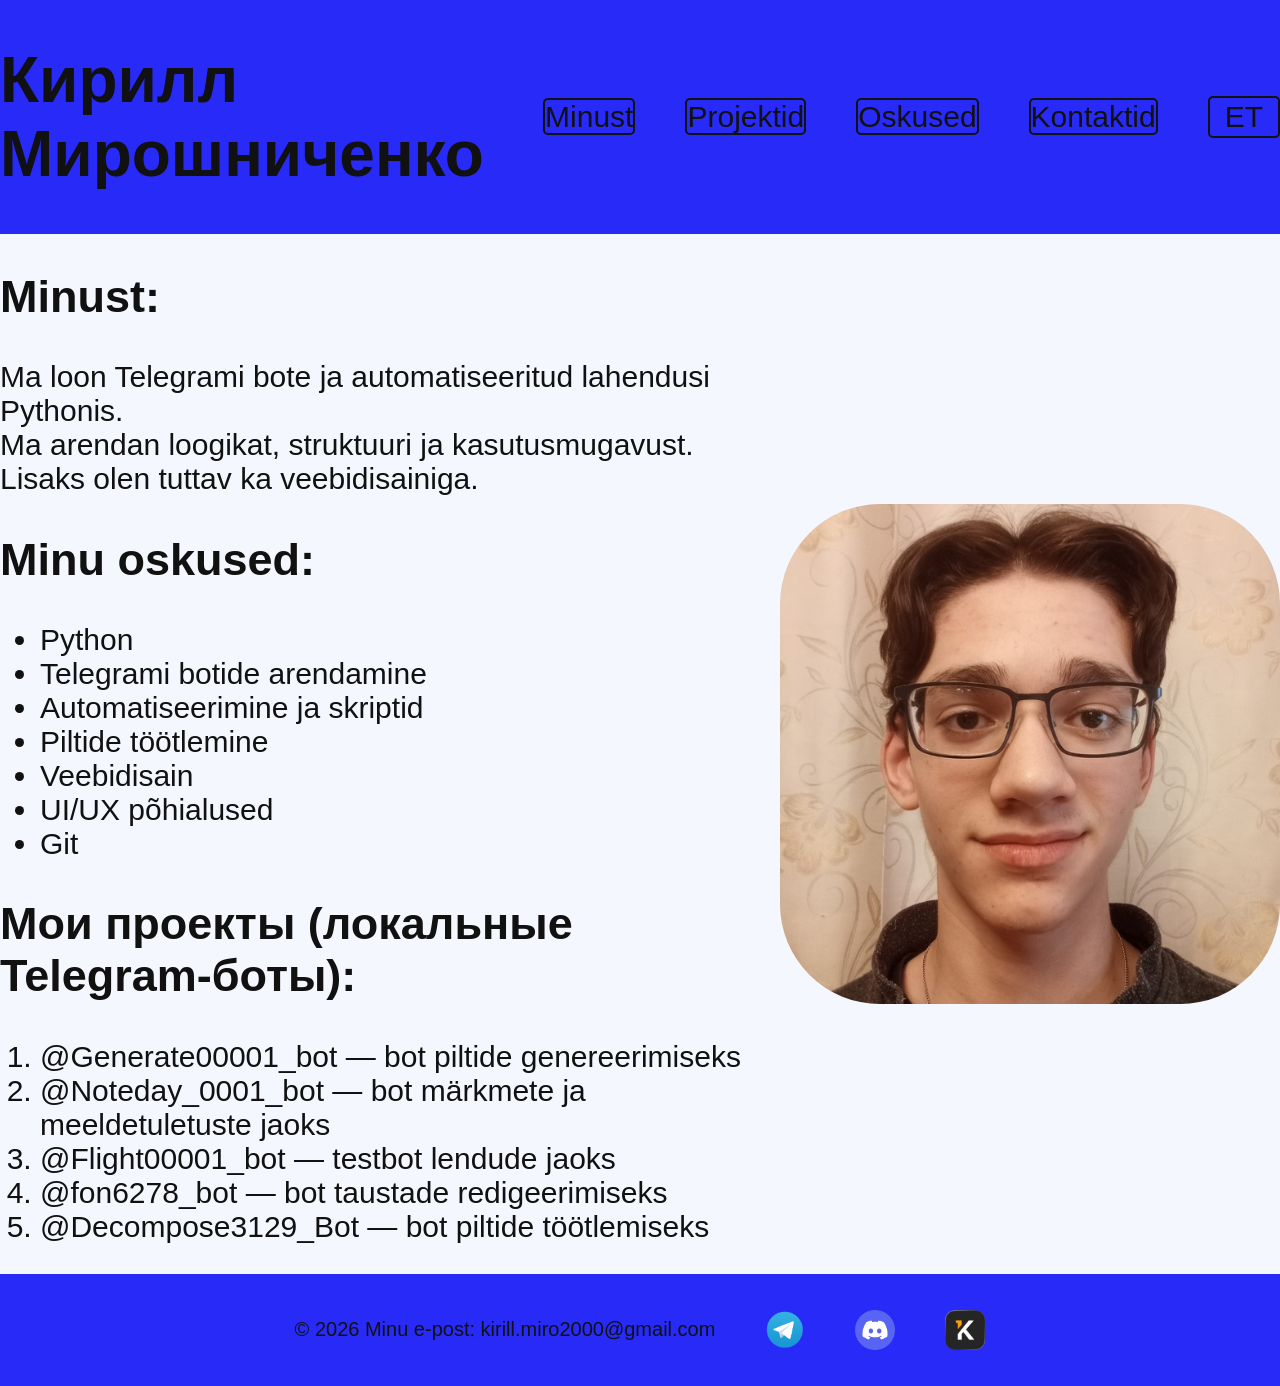
==== et.html @ a0fd9b2f "First commit" ====
<!DOCTYPE html>
<html lang="en">

<!-- HEAD -->
<head>
    <meta charset="UTF-8">
    <meta name="viewport" content="width=device-width, initial-scale=1.0">
    <title>Portfolio</title>
    <link rel="stylesheet" href="style.css">
</head>

<body>

<!-- HEADER -->
    <header>
        <h1>Кирилл Мирошниченко</h1>
        <nav>
            <ul>
                <li><a href="#about">Minust</a></li>
                <li><a href="#skills">Projektid</a></li>
                <li><a href="#projects">Oskused</a></li>
                <li><a href="#contact">Kontaktid</a></li>

                <!-- Языковая кнопка -->
                <li class="lang_menu">
                    <a id="lang_botton">ET</a>
                    <ul class="lang_dropdown">
                        <li><a id="lang_botton" href="index.html">EN</a></li>
                        <li><a id="lang_botton" href="ru.html">RU</a></li>
                    </ul>
                </li>
            </ul>
        </nav>
    </header>

<!-- MAIN -->
    <main>
    <article class="content">
        <article class="text_content">
            <section id="about">
                <h2>Minust:</h2>
                <p>
                    Ma loon Telegrami bote ja automatiseeritud lahendusi Pythonis.<br>
                    Ma arendan loogikat, struktuuri ja kasutusmugavust.<br>
                    Lisaks olen tuttav ka veebidisainiga.
                </p >
            </section>
            <section id="skills">
                <h2>Minu oskused:</h2>
                <ul>
                    <li>Python</li>
                    <li>Telegrami botide arendamine</li>
                    <li>Automatiseerimine ja skriptid</li>
                    <li>Piltide töötlemine</li>
                    <li>Veebidisain</li>
                    <li>UI/UX põhialused</li>
                    <li>Git</li>
                </ul>
            </section>
            <section id="projects">
                <h2>Мои проекты (локальные Telegram-боты):</h2>
                <ol>
                    <li>
                        <a href="https://t.me/Generate00001_bot" target="_blank">@Generate00001_bot</a>
                        — bot piltide genereerimiseks
                    </li>
                    <li>
                        <a href="https://t.me/Noteday_0001_bot" target="_blank">@Noteday_0001_bot</a>
                        — bot märkmete ja meeldetuletuste jaoks
                    </li>
                    <li>
                        <a href="https://t.me/Flight00001_bot" target="_blank">@Flight00001_bot</a>
                        — testbot lendude jaoks
                    </li>
                    <li>
                        <a href="https://t.me/fon6278_bot" target="_blank">@fon6278_bot</a>
                        — bot taustade redigeerimiseks
                    </li>
                    <li>
                        <a href="https://t.me/Decompose3129_Bot" target="_blank">@Decompose3129_Bot</a>
                        — bot piltide töötlemiseks
                    </li>
                </ol>
            </section>
        </article>
        <img class="profile_img" src="images/My_foto.png" alt="Profile photo: A square, blue background with less-than—slash—greater-than signs, underlined with two lines.">
    </article>
    </main>

<!-- FOOTER -->
<footer>
    <p id="contact">© 2026 Minu e-post: kirill.miro2000@gmail.com</p>
    <ul>
        <li>
            <a href="https://t.me/kirillmiro2000" target="_blank">
                <img src="images/Telegram_Messenger.png" width="40" alt="Telegram_Messenger foto">
            </a>
        </li>
        <li>
            <a href="https://discord.gg/gztjpwzr" target="_blank">
                <img src="images/Discord_Messender.png" width="40" alt="Discord_Messender foto">
            </a>
        </li>
        <li>
            <a href="https://kwork.ru/user/kirillmiro2000">
                <img src="images/Kwork_foto_1.png" width="40" alt="Kwork platforme foto">
            </a>
        </li>
    </ul>
</footer>

</body>
</html>
---- style.css ----
body {
    font-family: Arial, sans-serif;
    margin: 0;
    padding: 0;
    background: #F5F7FF;
    color: #111111;
}

/* HEADER */

header {
    display: flex;
    justify-content: space-around;
    align-items: center;
    background-color: #282BF8;
}

h1{
    font-size: 64px;
    color: #111111;
}

nav ul {
    display: flex;
    align-items: center;
    gap: 50px;
    font-size: 30px;
    list-style: none;
    padding: 0;
}

nav a:not(#lang_botton){
    text-decoration: none;
    border: 2px solid #111111;
    border-radius: 5px;
    color: #111111;
    transition: color 0.3s ease, border-color 0.3s ease;
}

nav a:hover:not(#lang_botton) {
    color: #5A6BFF;
    border-color: #5A6BFF;
}

/* MAIN */

.content {
    display: flex;
    justify-content: space-around;
    align-items: center;
}

.text_content{
    font-size: 30px;
    color: #111111;
}

.profile_img {
    width: 500px;
    border-radius: 100px;
}

ol a {
    text-decoration: none;
    color: #111111;
    transition: color 0.3s ease;
}

ol a:hover {
    color: #5A6BFF;
}

/* FOOTER */

footer {
    display: flex;
    justify-content: center;
    align-items: center;
    color: #111111;
    background: #282BF8;
    gap: 50px;
}

footer p {
    font-size: 20px;
}


footer ul {
    display: flex;
    justify-content: center;
    gap: 50px;
    font-size: 36px;
    list-style: none;
    padding: 0;
}

footer a {
    display: flex;
    align-items: center;
    gap: 10px;
}

/* LANGUAGE MENU */

.lang_menu {
    display: flex;
    justify-content: center;
    position: relative;
    border: 2px solid #111111;
    border-radius: 5px;
    padding: 2px 15px;
}

.lang_dropdown {
    display: none;
    position: absolute;
    list-style: none;
    top: 100%;
    z-index: 1000;

}

.lang_dropdown li a {
    text-decoration: none;
    display: block;
    border: 2px solid #111111;
    border-radius: 5px;
    padding: 2px 15px;
    background: #F5F7FF;
    color: #111111;
    border-radius: 5;
}

.lang_dropdown li a:hover {
    background: #5A6BFF;
    color: white;
}

.lang_menu:hover .lang_dropdown {
    display: block;
}
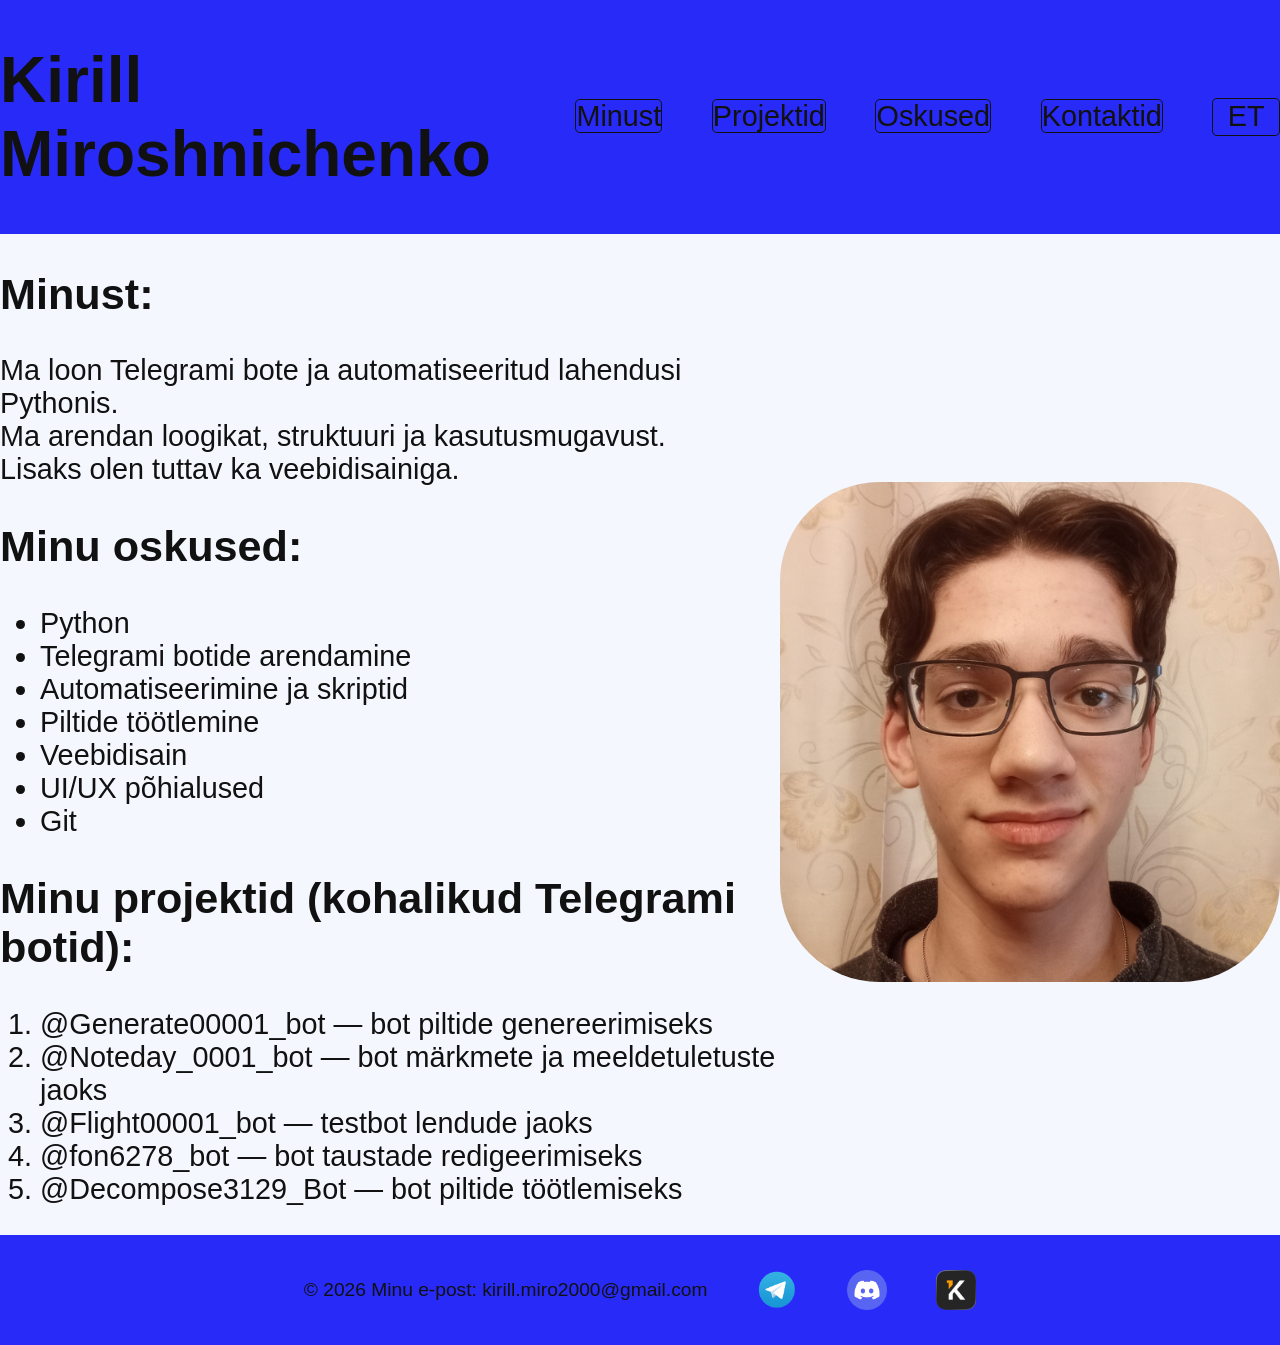
==== commit 6cd83f49: "Second commit" ====
--- a/et.html
+++ b/et.html
@@ -1,5 +1,5 @@
 <!DOCTYPE html>
-<html lang="en">
+<html lang="et">
 
 <!-- HEAD -->
 <head>
@@ -9,19 +9,21 @@
     <link rel="stylesheet" href="style.css">
 </head>
 
+<!-- BODY -->
 <body>
 
 <!-- HEADER -->
     <header>
-        <h1>Кирилл Мирошниченко</h1>
+        <h1>Kirill Miroshnichenko</h1>
         <nav>
             <ul>
+            <!-- SECTION -->
                 <li><a href="#about">Minust</a></li>
                 <li><a href="#skills">Projektid</a></li>
                 <li><a href="#projects">Oskused</a></li>
                 <li><a href="#contact">Kontaktid</a></li>
 
-                <!-- Языковая кнопка -->
+            <!-- LANGUAGE_BOTTON -->
                 <li class="lang_menu">
                     <a id="lang_botton">ET</a>
                     <ul class="lang_dropdown">
@@ -35,79 +37,97 @@
 
 <!-- MAIN -->
     <main>
-    <article class="content">
-        <article class="text_content">
-            <section id="about">
-                <h2>Minust:</h2>
-                <p>
-                    Ma loon Telegrami bote ja automatiseeritud lahendusi Pythonis.<br>
-                    Ma arendan loogikat, struktuuri ja kasutusmugavust.<br>
-                    Lisaks olen tuttav ka veebidisainiga.
-                </p >
+        <section class="content">
+
+        <!-- TEXT -->
+            <section class="text_content">
+
+            <!-- ABOUT ME -->
+                <article id="about">
+                    <h2>Minust:</h2>
+                    <p>
+                        Ma loon Telegrami bote ja automatiseeritud lahendusi Pythonis.<br>
+                        Ma arendan loogikat, struktuuri ja kasutusmugavust.<br>
+                        Lisaks olen tuttav ka veebidisainiga.
+                    </p >
+                </article>
+
+            <!-- MY SKILLS -->
+                <article id="skills">
+                    <h2>Minu oskused:</h2>
+                    <ul>
+                        <li>Python</li>
+                        <li>Telegrami botide arendamine</li>
+                        <li>Automatiseerimine ja skriptid</li>
+                        <li>Piltide töötlemine</li>
+                        <li>Veebidisain</li>
+                        <li>UI/UX põhialused</li>
+                        <li>Git</li>
+                    </ul>
+                </article>
+
+            <!-- MY PROJECTS -->
+                <article id="projects">
+                    <h2>Minu projektid (kohalikud Telegrami botid):</h2>
+                    <ol>
+                        <li>
+                            <a href="https://t.me/Generate00001_bot" target="_blank">@Generate00001_bot</a>
+                            — bot piltide genereerimiseks
+                        </li>
+                        <li>
+                            <a href="https://t.me/Noteday_0001_bot" target="_blank">@Noteday_0001_bot</a>
+                            — bot märkmete ja meeldetuletuste jaoks
+                        </li>
+                        <li>
+                            <a href="https://t.me/Flight00001_bot" target="_blank">@Flight00001_bot</a>
+                            — testbot lendude jaoks
+                        </li>
+                        <li>
+                            <a href="https://t.me/fon6278_bot" target="_blank">@fon6278_bot</a>
+                            — bot taustade redigeerimiseks
+                        </li>
+                        <li>
+                            <a href="https://t.me/Decompose3129_Bot" target="_blank">@Decompose3129_Bot</a>
+                            — bot piltide töötlemiseks
+                        </li>
+                    </ol>
+                </article>
             </section>
-            <section id="skills">
-                <h2>Minu oskused:</h2>
-                <ul>
-                    <li>Python</li>
-                    <li>Telegrami botide arendamine</li>
-                    <li>Automatiseerimine ja skriptid</li>
-                    <li>Piltide töötlemine</li>
-                    <li>Veebidisain</li>
-                    <li>UI/UX põhialused</li>
-                    <li>Git</li>
-                </ul>
-            </section>
-            <section id="projects">
-                <h2>Мои проекты (локальные Telegram-боты):</h2>
-                <ol>
-                    <li>
-                        <a href="https://t.me/Generate00001_bot" target="_blank">@Generate00001_bot</a>
-                        — bot piltide genereerimiseks
-                    </li>
-                    <li>
-                        <a href="https://t.me/Noteday_0001_bot" target="_blank">@Noteday_0001_bot</a>
-                        — bot märkmete ja meeldetuletuste jaoks
-                    </li>
-                    <li>
-                        <a href="https://t.me/Flight00001_bot" target="_blank">@Flight00001_bot</a>
-                        — testbot lendude jaoks
-                    </li>
-                    <li>
-                        <a href="https://t.me/fon6278_bot" target="_blank">@fon6278_bot</a>
-                        — bot taustade redigeerimiseks
-                    </li>
-                    <li>
-                        <a href="https://t.me/Decompose3129_Bot" target="_blank">@Decompose3129_Bot</a>
-                        — bot piltide töötlemiseks
-                    </li>
-                </ol>
-            </section>
-        </article>
-        <img class="profile_img" src="images/My_foto.png" alt="Profile photo: A square, blue background with less-than—slash—greater-than signs, underlined with two lines.">
-    </article>
+            
+        <!-- IMG -->
+            <section>
+                <img class="profile_img" src="images/My_foto.png" alt="My profile photo.">
+            </section> 
+        </section>
     </main>
 
 <!-- FOOTER -->
-<footer>
-    <p id="contact">© 2026 Minu e-post: kirill.miro2000@gmail.com</p>
-    <ul>
-        <li>
-            <a href="https://t.me/kirillmiro2000" target="_blank">
-                <img src="images/Telegram_Messenger.png" width="40" alt="Telegram_Messenger foto">
-            </a>
-        </li>
-        <li>
-            <a href="https://discord.gg/gztjpwzr" target="_blank">
-                <img src="images/Discord_Messender.png" width="40" alt="Discord_Messender foto">
-            </a>
-        </li>
-        <li>
-            <a href="https://kwork.ru/user/kirillmiro2000">
-                <img src="images/Kwork_foto_1.png" width="40" alt="Kwork platforme foto">
-            </a>
-        </li>
-    </ul>
-</footer>
+    <footer>
+        <p id="contact">© 2026 Minu e-post: kirill.miro2000@gmail.com</p>
+        <ul>
+
+        <!-- TELEGRAM -->
+            <li>
+                <a href="https://t.me/kirillmiro2000" target="_blank">
+                    <img src="images/Telegram_Messenger.png" width="40" alt="Telegram_Messenger foto">
+                </a>
+            </li>
+
+        <!-- DISCORD -->
+            <li>
+                <a href="https://discord.gg/gztjpwzr" target="_blank">
+                    <img src="images/Discord_Messender.png" width="40" alt="Discord_Messender foto">
+                </a>
+            </li>
+
+        <!-- KWORK -->
+            <li>
+                <a href="https://kwork.ru/user/kirillmiro2000">
+                    <img src="images/Kwork_foto_1.png" width="40" alt="Kwork platforme foto">
+                </a>
+            </li>
+        </ul>
+    </footer>
 
 </body>
 </html>
--- a/style.css
+++ b/style.css
@@ -15,24 +15,24 @@
     background-color: #282BF8;
 }
 
-h1{
-    font-size: 64px;
+header h1{
+    font-size: 4rem;
     color: #111111;
 }
 
 nav ul {
     display: flex;
     align-items: center;
-    gap: 50px;
-    font-size: 30px;
+    gap: 3.1rem;
+    font-size: 1.8rem;
     list-style: none;
     padding: 0;
 }
 
-nav a:not(#lang_botton){
+nav a:not(#lang_botton) {
     text-decoration: none;
-    border: 2px solid #111111;
-    border-radius: 5px;
+    border: 0.1rem solid #111111;
+    border-radius: 0.3rem;
     color: #111111;
     transition: color 0.3s ease, border-color 0.3s ease;
 }
@@ -51,13 +51,13 @@
 }
 
 .text_content{
-    font-size: 30px;
+    font-size: 1.8rem;
     color: #111111;
 }
 
 .profile_img {
-    width: 500px;
-    border-radius: 100px;
+    max-width: 500px;
+    border-radius: 6.2rem;
 }
 
 ol a {
@@ -78,19 +78,18 @@
     align-items: center;
     color: #111111;
     background: #282BF8;
-    gap: 50px;
+    gap: 3.1rem;
 }
 
 footer p {
-    font-size: 20px;
+    font-size: 1.2rem;
 }
-
 
 footer ul {
     display: flex;
     justify-content: center;
-    gap: 50px;
-    font-size: 36px;
+    gap: 3.1rem;
+    font-size: 2.2rem;
     list-style: none;
     padding: 0;
 }
@@ -98,7 +97,7 @@
 footer a {
     display: flex;
     align-items: center;
-    gap: 10px;
+    gap: 0.6rem;
 }
 
 /* LANGUAGE MENU */
@@ -107,9 +106,9 @@
     display: flex;
     justify-content: center;
     position: relative;
-    border: 2px solid #111111;
-    border-radius: 5px;
-    padding: 2px 15px;
+    border: 0.1rem solid #111111;
+    border-radius: 0.3rem;
+    padding: 0.1rem 0.9rem;
 }
 
 .lang_dropdown {
@@ -124,12 +123,12 @@
 .lang_dropdown li a {
     text-decoration: none;
     display: block;
-    border: 2px solid #111111;
-    border-radius: 5px;
-    padding: 2px 15px;
+    border: 0.1rem solid #111111;
+    border-radius: 0.3rem;
+    padding: 0.1rem 0.9rem;
     background: #F5F7FF;
     color: #111111;
-    border-radius: 5;
+    transition: color 0.3s ease, background-color 0.3s ease;
 }
 
 .lang_dropdown li a:hover {
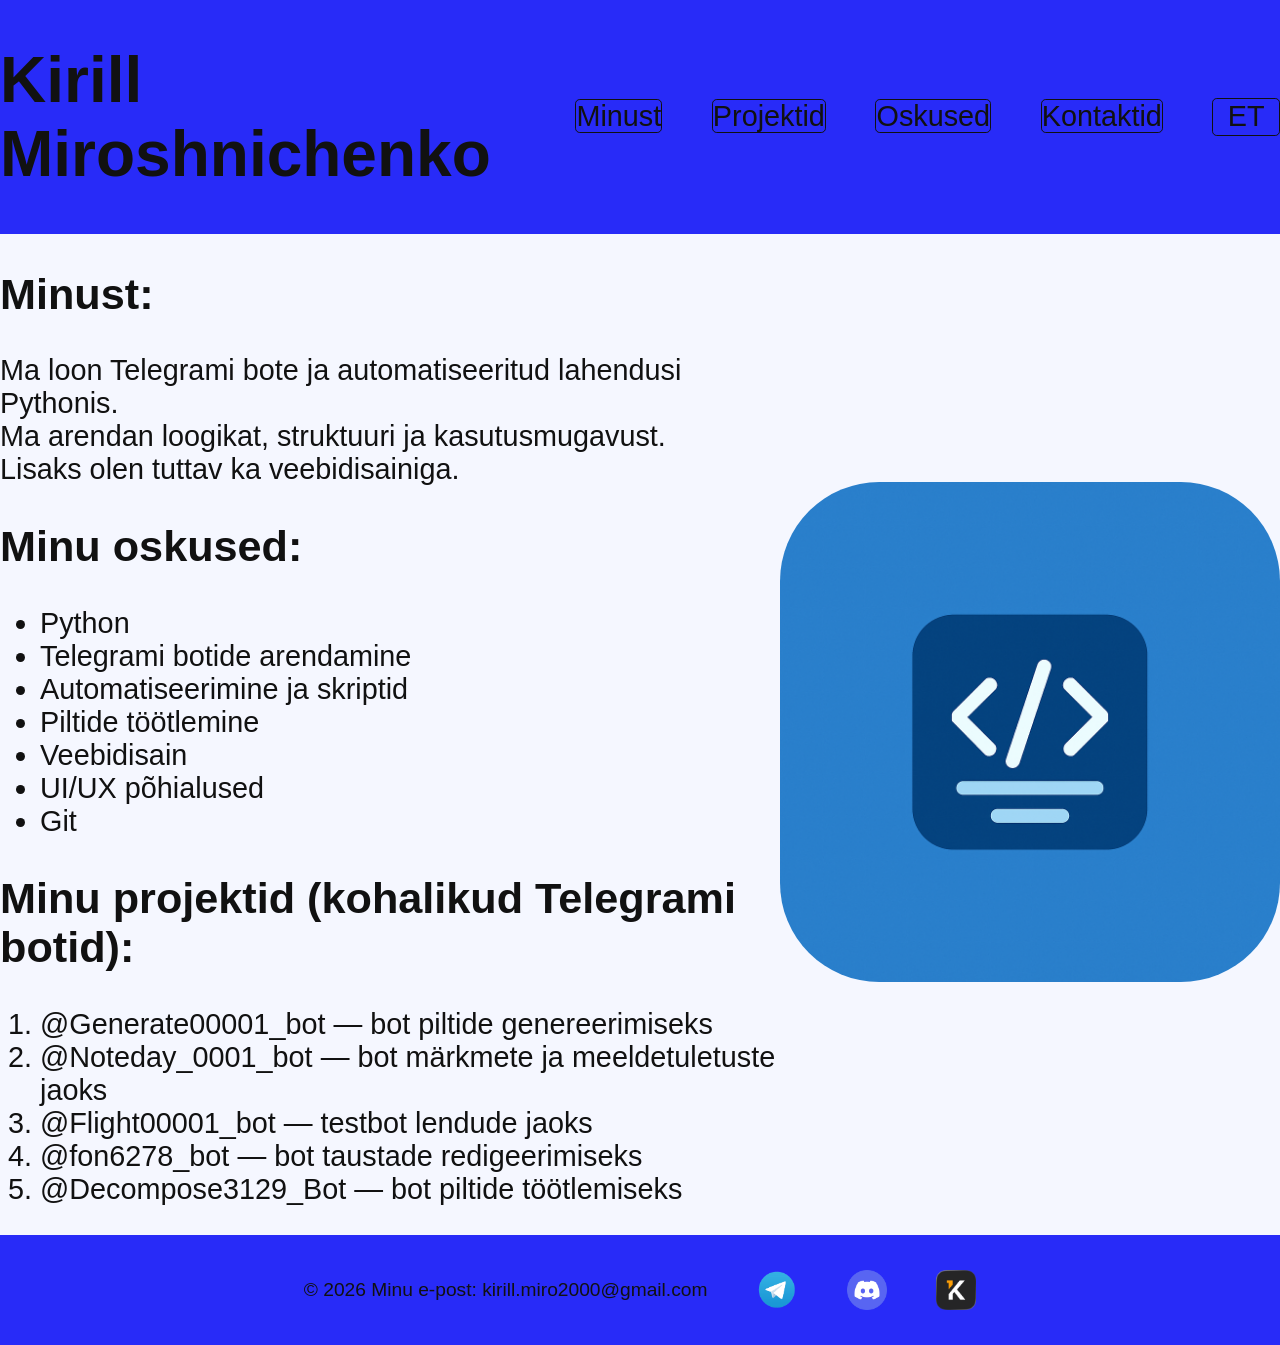
==== commit c5d0e35e: "Fourth commit" ====
--- a/et.html
+++ b/et.html
@@ -96,7 +96,7 @@
             
         <!-- IMG -->
             <section>
-                <img class="profile_img" src="images/My_foto.png" alt="My profile photo.">
+                <img class="profile_img" src="images/Аватарка.png" alt="My profile photo.">
             </section> 
         </section>
     </main>
--- a/style.css
+++ b/style.css
@@ -1,3 +1,4 @@
+/* BODY */
 body {
     font-family: Arial, sans-serif;
     margin: 0;
@@ -117,7 +118,6 @@
     list-style: none;
     top: 100%;
     z-index: 1000;
-
 }
 
 .lang_dropdown li a {
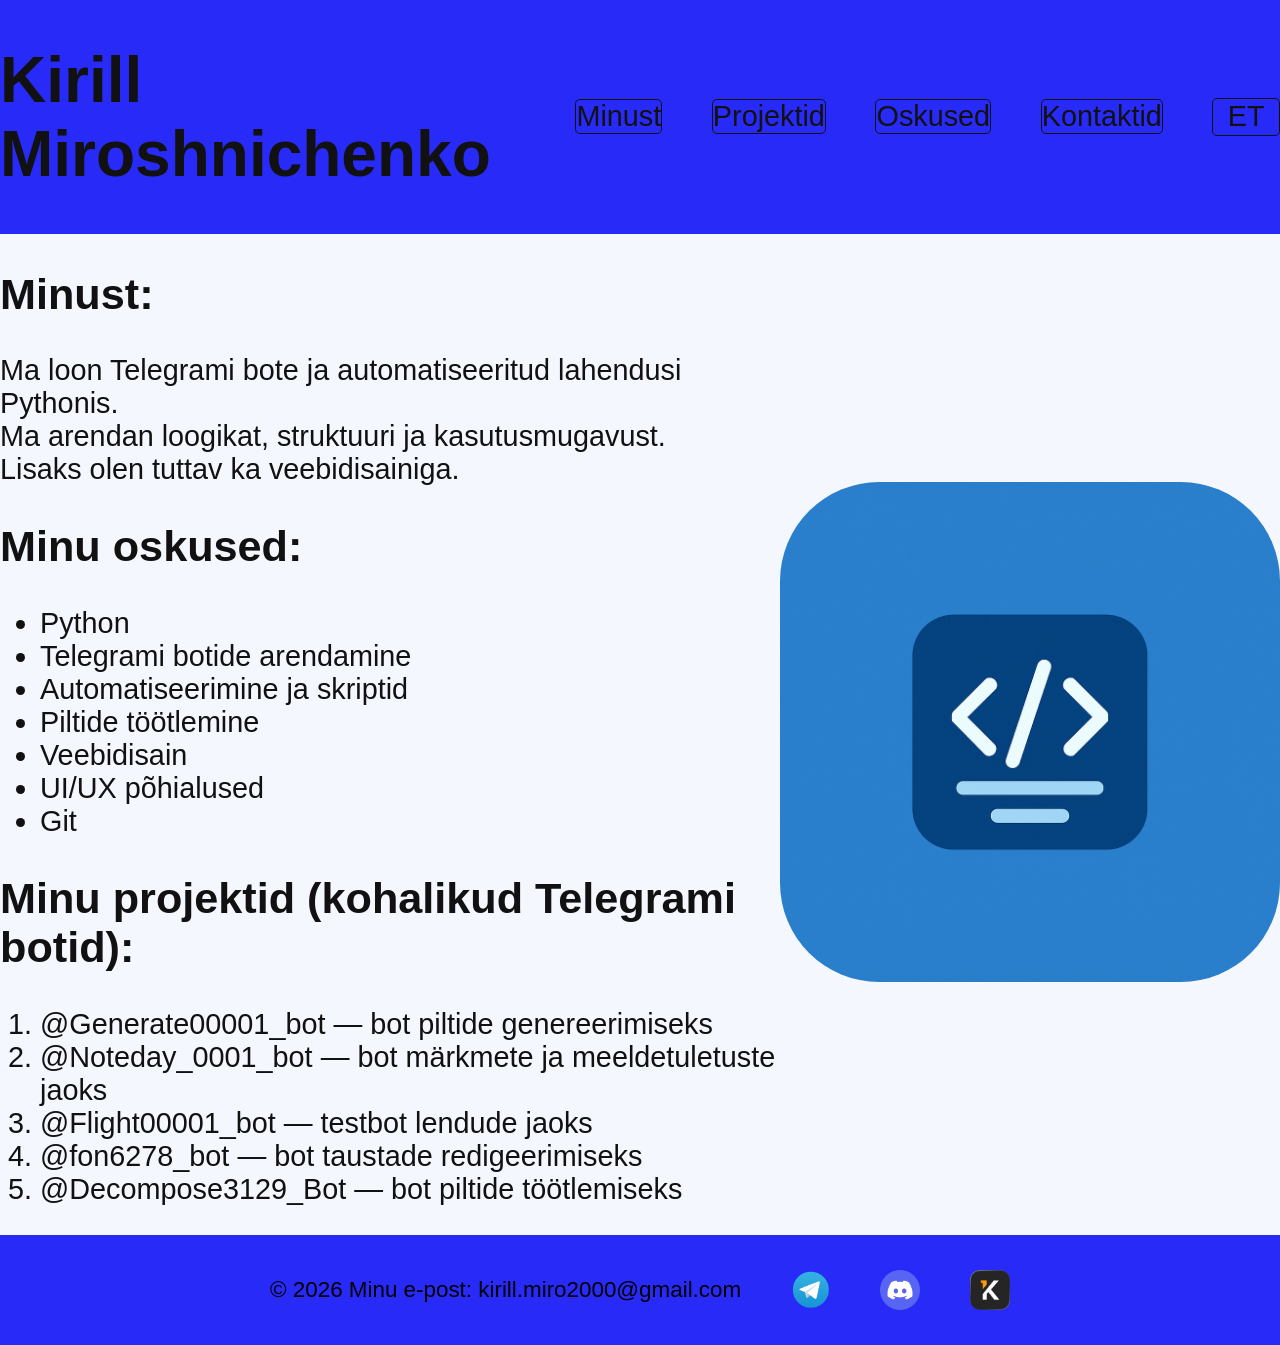
==== commit f955853c: "Fifth commit" ====
--- a/et.html
+++ b/et.html
@@ -25,10 +25,10 @@
 
             <!-- LANGUAGE_BOTTON -->
                 <li class="lang_menu">
-                    <a id="lang_botton">ET</a>
+                    <a class="lang_botton botton1">ET</a>
                     <ul class="lang_dropdown">
-                        <li><a id="lang_botton" href="index.html">EN</a></li>
-                        <li><a id="lang_botton" href="ru.html">RU</a></li>
+                        <li><a class="lang_botton botton2" href="index.html">EN</a></li>
+                        <li><a class="lang_botton botton3" href="ru.html">RU</a></li>
                     </ul>
                 </li>
             </ul>
--- a/style.css
+++ b/style.css
@@ -30,17 +30,19 @@
     padding: 0;
 }
 
-nav a:not(#lang_botton) {
+nav a:not(.lang_botton) {
+    display: inline-block;
     text-decoration: none;
     border: 0.1rem solid #111111;
     border-radius: 0.3rem;
     color: #111111;
-    transition: color 0.3s ease, border-color 0.3s ease;
+    transition: color 0.3s ease, border-color 0.3s ease, transform 0.3s ease;
 }
 
-nav a:hover:not(#lang_botton) {
+nav a:hover:not(.lang_botton) {
     color: #5A6BFF;
     border-color: #5A6BFF;
+    transform: scale(1.15);
 }
 
 /* MAIN */
@@ -62,13 +64,16 @@
 }
 
 ol a {
+    display: inline-block;
     text-decoration: none;
     color: #111111;
-    transition: color 0.3s ease;
+    transition: color 0.3s ease, transform 0.3s ease, margin 0.3s ease;
 }
 
 ol a:hover {
     color: #5A6BFF;
+    transform: scale(1.1);
+    margin: 0 0.7rem;
 }
 
 /* FOOTER */
@@ -77,13 +82,13 @@
     display: flex;
     justify-content: center;
     align-items: center;
-    color: #111111;
+    color: #000000;
     background: #282BF8;
     gap: 3.1rem;
 }
 
 footer p {
-    font-size: 1.2rem;
+    font-size: 1.4rem;
 }
 
 footer ul {
@@ -99,6 +104,11 @@
     display: flex;
     align-items: center;
     gap: 0.6rem;
+    transition: transform 0.3s ease;
+}
+
+footer a:hover {
+    transform: scale(1.25);
 }
 
 /* LANGUAGE MENU */
@@ -107,9 +117,23 @@
     display: flex;
     justify-content: center;
     position: relative;
+}
+
+.botton1 {
+    display: flex;
+    justify-content: center;
+    position: relative;
     border: 0.1rem solid #111111;
     border-radius: 0.3rem;
     padding: 0.1rem 0.9rem;
+    transition: color 0.3s ease, background-color 0.3s ease, transform 0.3s ease, margin 0.3s ease;
+}
+
+.botton1:hover {
+    color: #5A6BFF;
+    background: white; 
+    transform: scale(1.15);
+    margin-bottom: 0.1rem;
 }
 
 .lang_dropdown {
@@ -122,18 +146,21 @@
 
 .lang_dropdown li a {
     text-decoration: none;
-    display: block;
+    display: inline-block;
+    min-width: 2.5rem;
     border: 0.1rem solid #111111;
     border-radius: 0.3rem;
     padding: 0.1rem 0.9rem;
     background: #F5F7FF;
     color: #111111;
-    transition: color 0.3s ease, background-color 0.3s ease;
+    transition: color 0.3s ease, background-color 0.3s ease, transform 0.3s ease, margin 0.3s ease;
 }
 
 .lang_dropdown li a:hover {
     background: #5A6BFF;
     color: white;
+    transform: scale(1.15);
+    margin: 0.1rem 0;
 }
 
 .lang_menu:hover .lang_dropdown {
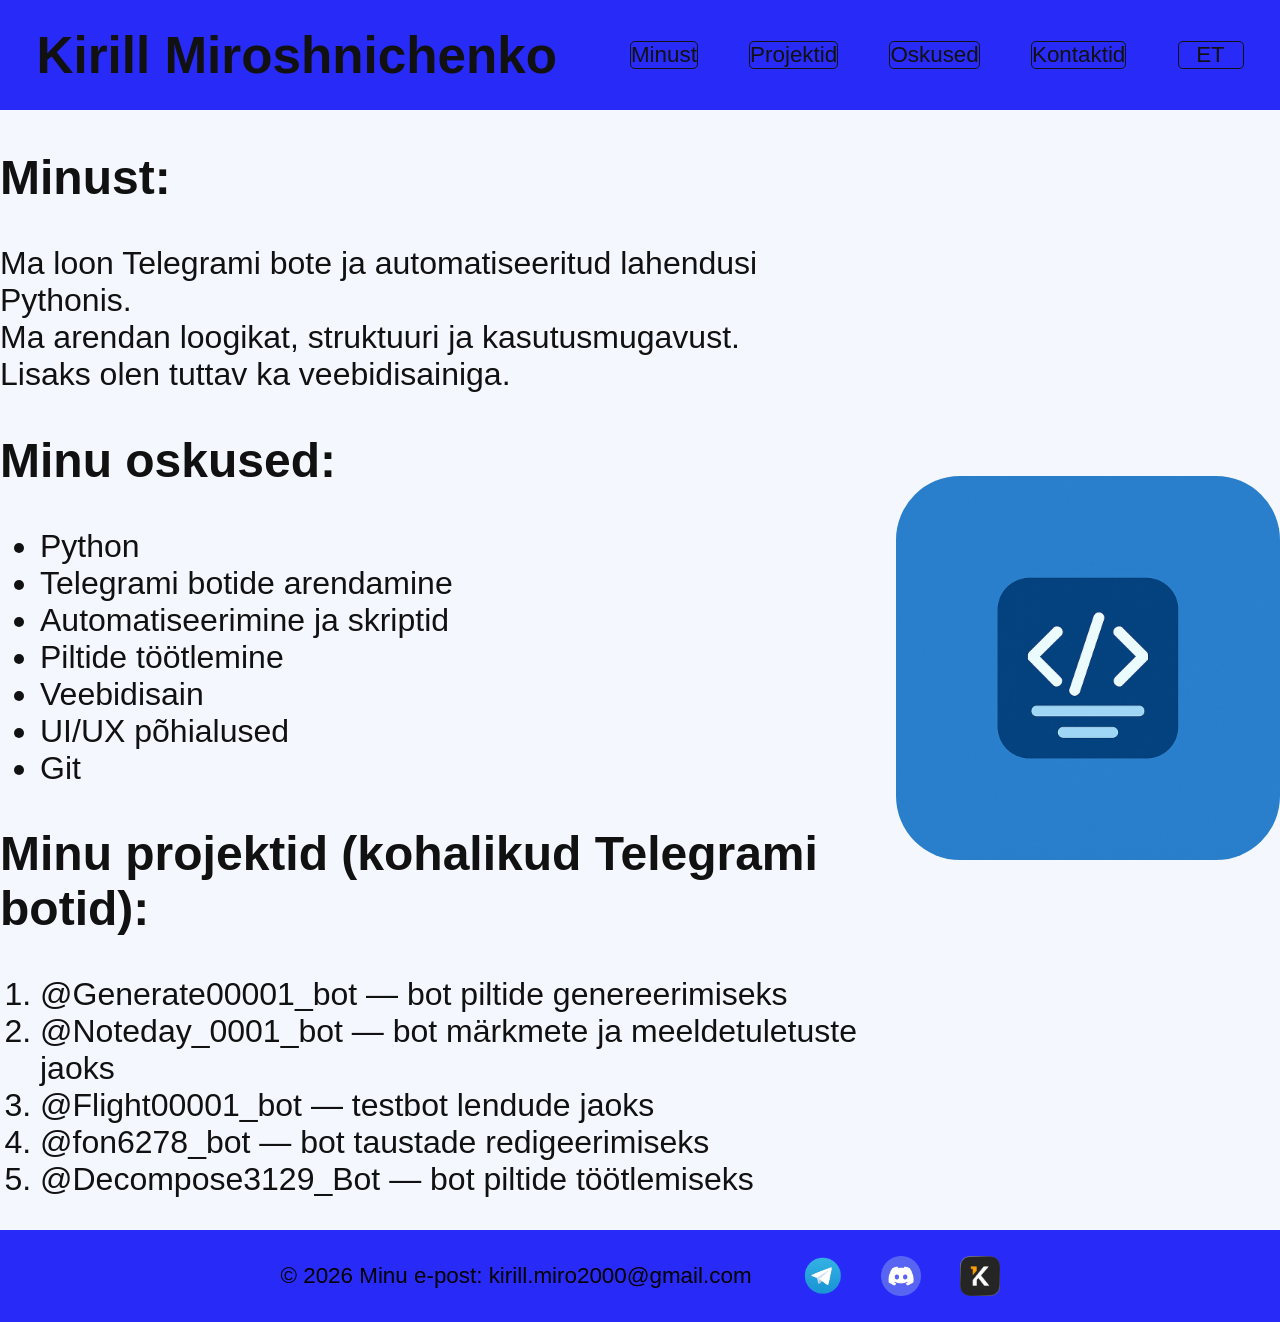
==== commit 9cbeb210: "Sixth commit" ====
--- a/et.html
+++ b/et.html
@@ -25,10 +25,13 @@
 
             <!-- LANGUAGE_BOTTON -->
                 <li class="lang_menu">
-                    <a class="lang_botton botton1">ET</a>
+                    <input type="checkbox" id="lang-trigger" class="lang_checkbox">
+                    
+                    <label class="lang_botton botton1" for="lang-trigger">ET</label>
+                    
                     <ul class="lang_dropdown">
-                        <li><a class="lang_botton botton2" href="index.html">EN</a></li>
-                        <li><a class="lang_botton botton3" href="ru.html">RU</a></li>
+                        <li><a class="lang_botton botton2" href="ru.html">RU</a></li>
+                        <li><a class="lang_botton botton3" href="index.html">EN</a></li>
                     </ul>
                 </li>
             </ul>
--- a/style.css
+++ b/style.css
@@ -11,29 +11,32 @@
 
 header {
     display: flex;
+    flex-wrap: wrap;
     justify-content: space-around;
     align-items: center;
     background-color: #282BF8;
 }
 
 header h1{
-    font-size: 4rem;
-    color: #111111;
+    font-size: clamp(1.5rem, 4vw, 4rem);
+    color: #111111;
+    margin: clamp(0.4rem, 2vw, 2rem);
 }
 
 nav ul {
     display: flex;
     align-items: center;
-    gap: 3.1rem;
-    font-size: 1.8rem;
+    gap: clamp(0.8rem, 4vw, 3.5rem);
+    font-size: clamp(0.8rem, 1.75vw, 1.8rem);
     list-style: none;
     padding: 0;
+    margin: clamp(0.4rem, 2vw, 2rem);
 }
 
 nav a:not(.lang_botton) {
     display: inline-block;
     text-decoration: none;
-    border: 0.1rem solid #111111;
+    border: 0.06rem solid #111111;
     border-radius: 0.3rem;
     color: #111111;
     transition: color 0.3s ease, border-color 0.3s ease, transform 0.3s ease;
@@ -54,13 +57,13 @@
 }
 
 .text_content{
-    font-size: 1.8rem;
+    font-size: clamp(0.1rem, 3vw, 2rem);
     color: #111111;
 }
 
 .profile_img {
-    max-width: 500px;
-    border-radius: 6.2rem;
+    max-width: clamp(10rem, 30vw, 31.25rem);
+    border-radius: clamp(1rem, 5vw, 6.2rem);
 }
 
 ol a {
@@ -84,19 +87,20 @@
     align-items: center;
     color: #000000;
     background: #282BF8;
-    gap: 3.1rem;
 }
 
 footer p {
-    font-size: 1.4rem;
+    font-size: clamp(1rem, 1.75vw, 1.4rem);
+    margin: clamp(0.5rem, 2.5vw, 1.6rem);
 }
 
 footer ul {
     display: flex;
     justify-content: center;
-    gap: 3.1rem;
-    font-size: 2.2rem;
+    gap: clamp(1.5rem, 3vw, 3.1rem);
+    font-size: clamp(0.5rem, 1.5vw, 1.6rem);
     list-style: none;
+    margin: clamp(0.5rem, 2vw, 1.6rem);
     padding: 0;
 }
 
@@ -114,43 +118,54 @@
 /* LANGUAGE MENU */
 
 .lang_menu {
-    display: flex;
-    justify-content: center;
+    display: inline-block;
     position: relative;
 }
 
+.lang_checkbox {
+    display: none;
+}
+
 .botton1 {
     display: flex;
     justify-content: center;
-    position: relative;
-    border: 0.1rem solid #111111;
+    align-items: center;
+    width: clamp(2rem, 5vw, 4.5rem); 
+    border: 0.06rem solid #111111;
     border-radius: 0.3rem;
-    padding: 0.1rem 0.9rem;
     transition: color 0.3s ease, background-color 0.3s ease, transform 0.3s ease, margin 0.3s ease;
-}
-
-.botton1:hover {
+    text-decoration: none;
+    color: #111111;
+    cursor: pointer;
+    user-select: none; 
+}
+
+.lang_checkbox:checked ~ .botton1 {
     color: #5A6BFF;
-    background: white; 
-    transform: scale(1.15);
-    margin-bottom: 0.1rem;
+    border-color: #5A6BFF;
 }
 
 .lang_dropdown {
-    display: none;
+    display: none;  
     position: absolute;
+    top: 100%;
+    left: 0;
+    width: clamp(2rem, 5vw, 4.5rem); 
     list-style: none;
-    top: 100%;
-    z-index: 1000;
+    padding: 0;
+    margin: 0;
+    background: transparent; 
+    z-index: 10;
 }
 
 .lang_dropdown li a {
     text-decoration: none;
-    display: inline-block;
-    min-width: 2.5rem;
-    border: 0.1rem solid #111111;
+    display: flex;
+    justify-content: center;
+    align-items: center;
+    width: 100%; 
+    border: 0.06rem solid #111111;
     border-radius: 0.3rem;
-    padding: 0.1rem 0.9rem;
     background: #F5F7FF;
     color: #111111;
     transition: color 0.3s ease, background-color 0.3s ease, transform 0.3s ease, margin 0.3s ease;
@@ -159,10 +174,37 @@
 .lang_dropdown li a:hover {
     background: #5A6BFF;
     color: white;
-    transform: scale(1.15);
-    margin: 0.1rem 0;
-}
-
-.lang_menu:hover .lang_dropdown {
+}
+
+.lang_checkbox:checked ~ .lang_dropdown {
     display: block;
+}
+
+
+/* MEDIA QUERIES */
+
+@media (max-width: 1000px) {
+    .content{
+        flex-wrap: wrap;
+    }
+    .text_content{
+        order: 2;
+    }
+    .profile_img{
+        order: 1;
+        margin: 1rem 0;
+    }
+}
+
+@media (max-width: 800px) {
+    footer{
+        flex-wrap: wrap;
+        padding: 0;
+    }
+}
+
+@media (max-width: 673px) {
+    header h1{
+        margin: clamp(0.4rem, 2vw, 2rem) clamp(0.4rem, 2vw, 2rem) 0 clamp(0.4rem, 2vw, 2rem);
+    }
 }
